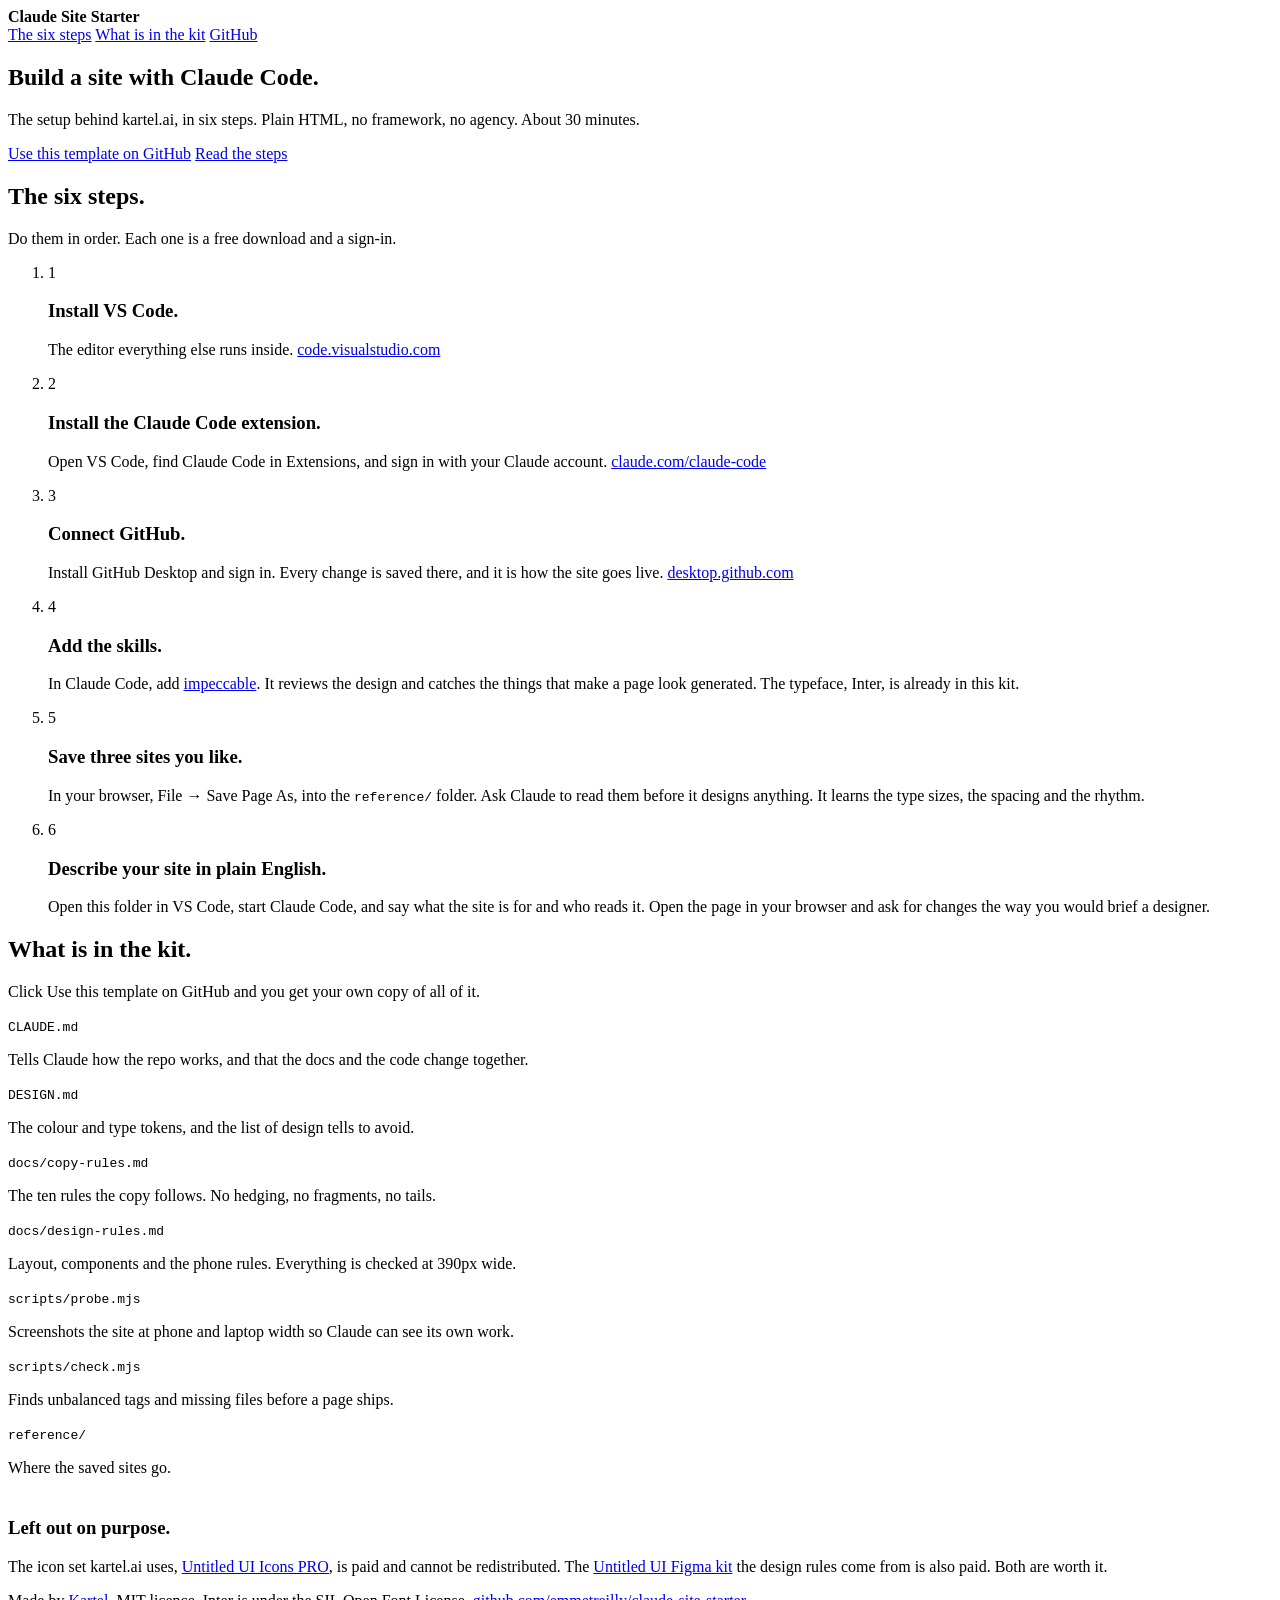
==== public/index.html @ f507cc39 "Claude Site Starter: the six-step walkthrough, the rules, the probe and the Pages workflow Co-Author" ====
<!doctype html>
<html lang="en">
<head>
<meta charset="utf-8">
<meta name="viewport" content="width=device-width,initial-scale=1">
<title>Build a site with Claude Code</title>
<meta name="description" content="Six steps to set up VS Code, Claude Code and GitHub, and build a plain-HTML site the way kartel.ai is built.">
<link rel="preload" as="font" type="font/woff2" crossorigin href="/assets/fonts/InterVariable.woff2">
<link rel="stylesheet" href="/site.css">
<!-- Analytics: paste your tag manager snippet here if you use one. -->
</head>
<body>

<nav class="nav" aria-label="Site">
  <div class="col">
    <b>Claude Site Starter</b>
    <div class="links">
      <a href="#steps">The six steps</a>
      <a href="#kit">What is in the kit</a>
      <a href="https://github.com/emmetreilly/claude-site-starter">GitHub</a>
    </div>
  </div>
</nav>

<main>
  <section class="sec">
    <div class="col">
      <h1>Build a site with Claude Code.</h1>
      <p class="lede">The setup behind kartel.ai, in six steps. Plain HTML, no framework, no agency. About 30 minutes.</p>
      <div class="acts">
        <a class="btn" href="https://github.com/emmetreilly/claude-site-starter">Use this template on GitHub</a>
        <a class="btn ghost" href="#steps">Read the steps</a>
      </div>
    </div>
  </section>

  <section class="sec alt" id="steps">
    <div class="col">
      <h2>The six steps.</h2>
      <p class="muted">Do them in order. Each one is a free download and a sign-in.</p>
      <ol class="steps">
        <li class="step"><span class="n">1</span><div><h3>Install VS Code.</h3><p>The editor everything else runs inside. <a href="https://code.visualstudio.com/">code.visualstudio.com</a></p></div></li>
        <li class="step"><span class="n">2</span><div><h3>Install the Claude Code extension.</h3><p>Open VS Code, find Claude Code in Extensions, and sign in with your Claude account. <a href="https://claude.com/claude-code">claude.com/claude-code</a></p></div></li>
        <li class="step"><span class="n">3</span><div><h3>Connect GitHub.</h3><p>Install GitHub Desktop and sign in. Every change is saved there, and it is how the site goes live. <a href="https://desktop.github.com/">desktop.github.com</a></p></div></li>
        <li class="step"><span class="n">4</span><div><h3>Add the skills.</h3><p>In Claude Code, add <a href="https://github.com/pbakaus/impeccable">impeccable</a>. It reviews the design and catches the things that make a page look generated. The typeface, Inter, is already in this kit.</p></div></li>
        <li class="step"><span class="n">5</span><div><h3>Save three sites you like.</h3><p>In your browser, File → Save Page As, into the <code>reference/</code> folder. Ask Claude to read them before it designs anything. It learns the type sizes, the spacing and the rhythm.</p></div></li>
        <li class="step"><span class="n">6</span><div><h3>Describe your site in plain English.</h3><p>Open this folder in VS Code, start Claude Code, and say what the site is for and who reads it. Open the page in your browser and ask for changes the way you would brief a designer.</p></div></li>
      </ol>
    </div>
  </section>

  <section class="sec" id="kit">
    <div class="col">
      <h2>What is in the kit.</h2>
      <p class="muted">Click Use this template on GitHub and you get your own copy of all of it.</p>
      <div class="kit">
        <code>CLAUDE.md</code><p>Tells Claude how the repo works, and that the docs and the code change together.</p>
        <code>DESIGN.md</code><p>The colour and type tokens, and the list of design tells to avoid.</p>
        <code>docs/copy-rules.md</code><p>The ten rules the copy follows. No hedging, no fragments, no tails.</p>
        <code>docs/design-rules.md</code><p>Layout, components and the phone rules. Everything is checked at 390px wide.</p>
        <code>scripts/probe.mjs</code><p>Screenshots the site at phone and laptop width so Claude can see its own work.</p>
        <code>scripts/check.mjs</code><p>Finds unbalanced tags and missing files before a page ships.</p>
        <code>reference/</code><p>Where the saved sites go.</p>
      </div>
      <h3 style="margin-top:40px">Left out on purpose.</h3>
      <p class="muted">The icon set kartel.ai uses, <a href="https://www.untitledui.com/icons">Untitled UI Icons PRO</a>, is paid and cannot be redistributed. The <a href="https://www.untitledui.com/">Untitled UI Figma kit</a> the design rules come from is also paid. Both are worth it.</p>
    </div>
  </section>
</main>

<footer class="foot">
  <div class="col">
    <span>Made by <a href="https://kartel.ai/">Kartel</a>. MIT licence. Inter is under the SIL Open Font License.</span>
    <a href="https://github.com/emmetreilly/claude-site-starter">github.com/emmetreilly/claude-site-starter</a>
  </div>
</footer>

</body>
</html>
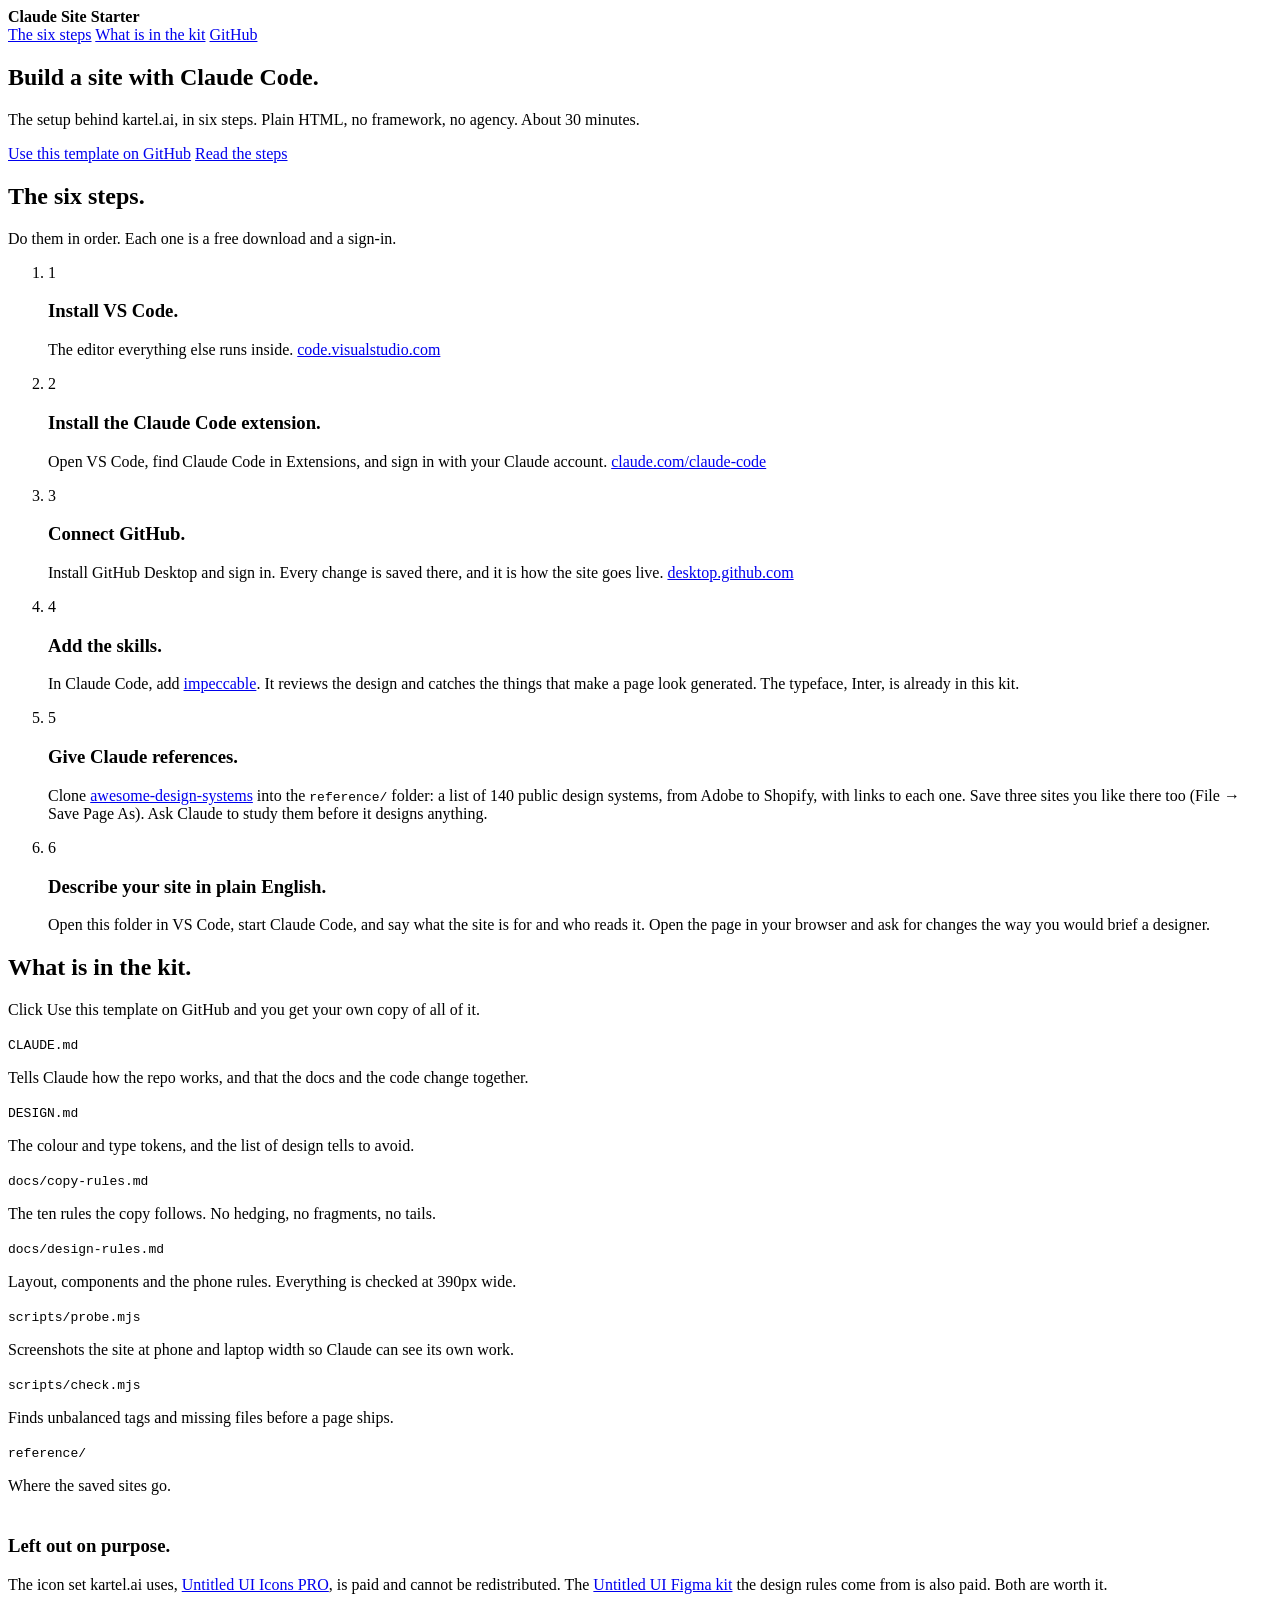
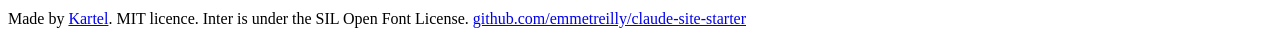
==== commit 8f1d0bfd: "Step 5 points at awesome-design-systems, cloned into reference/ Co-Authored-By: Claude Fable 5.1 <no" ====
--- a/public/index.html
+++ b/public/index.html
@@ -43,7 +43,7 @@
         <li class="step"><span class="n">2</span><div><h3>Install the Claude Code extension.</h3><p>Open VS Code, find Claude Code in Extensions, and sign in with your Claude account. <a href="https://claude.com/claude-code">claude.com/claude-code</a></p></div></li>
         <li class="step"><span class="n">3</span><div><h3>Connect GitHub.</h3><p>Install GitHub Desktop and sign in. Every change is saved there, and it is how the site goes live. <a href="https://desktop.github.com/">desktop.github.com</a></p></div></li>
         <li class="step"><span class="n">4</span><div><h3>Add the skills.</h3><p>In Claude Code, add <a href="https://github.com/pbakaus/impeccable">impeccable</a>. It reviews the design and catches the things that make a page look generated. The typeface, Inter, is already in this kit.</p></div></li>
-        <li class="step"><span class="n">5</span><div><h3>Save three sites you like.</h3><p>In your browser, File → Save Page As, into the <code>reference/</code> folder. Ask Claude to read them before it designs anything. It learns the type sizes, the spacing and the rhythm.</p></div></li>
+        <li class="step"><span class="n">5</span><div><h3>Give Claude references.</h3><p>Clone <a href="https://github.com/alexpate/awesome-design-systems">awesome-design-systems</a> into the <code>reference/</code> folder: a list of 140 public design systems, from Adobe to Shopify, with links to each one. Save three sites you like there too (File → Save Page As). Ask Claude to study them before it designs anything.</p></div></li>
         <li class="step"><span class="n">6</span><div><h3>Describe your site in plain English.</h3><p>Open this folder in VS Code, start Claude Code, and say what the site is for and who reads it. Open the page in your browser and ask for changes the way you would brief a designer.</p></div></li>
       </ol>
     </div>
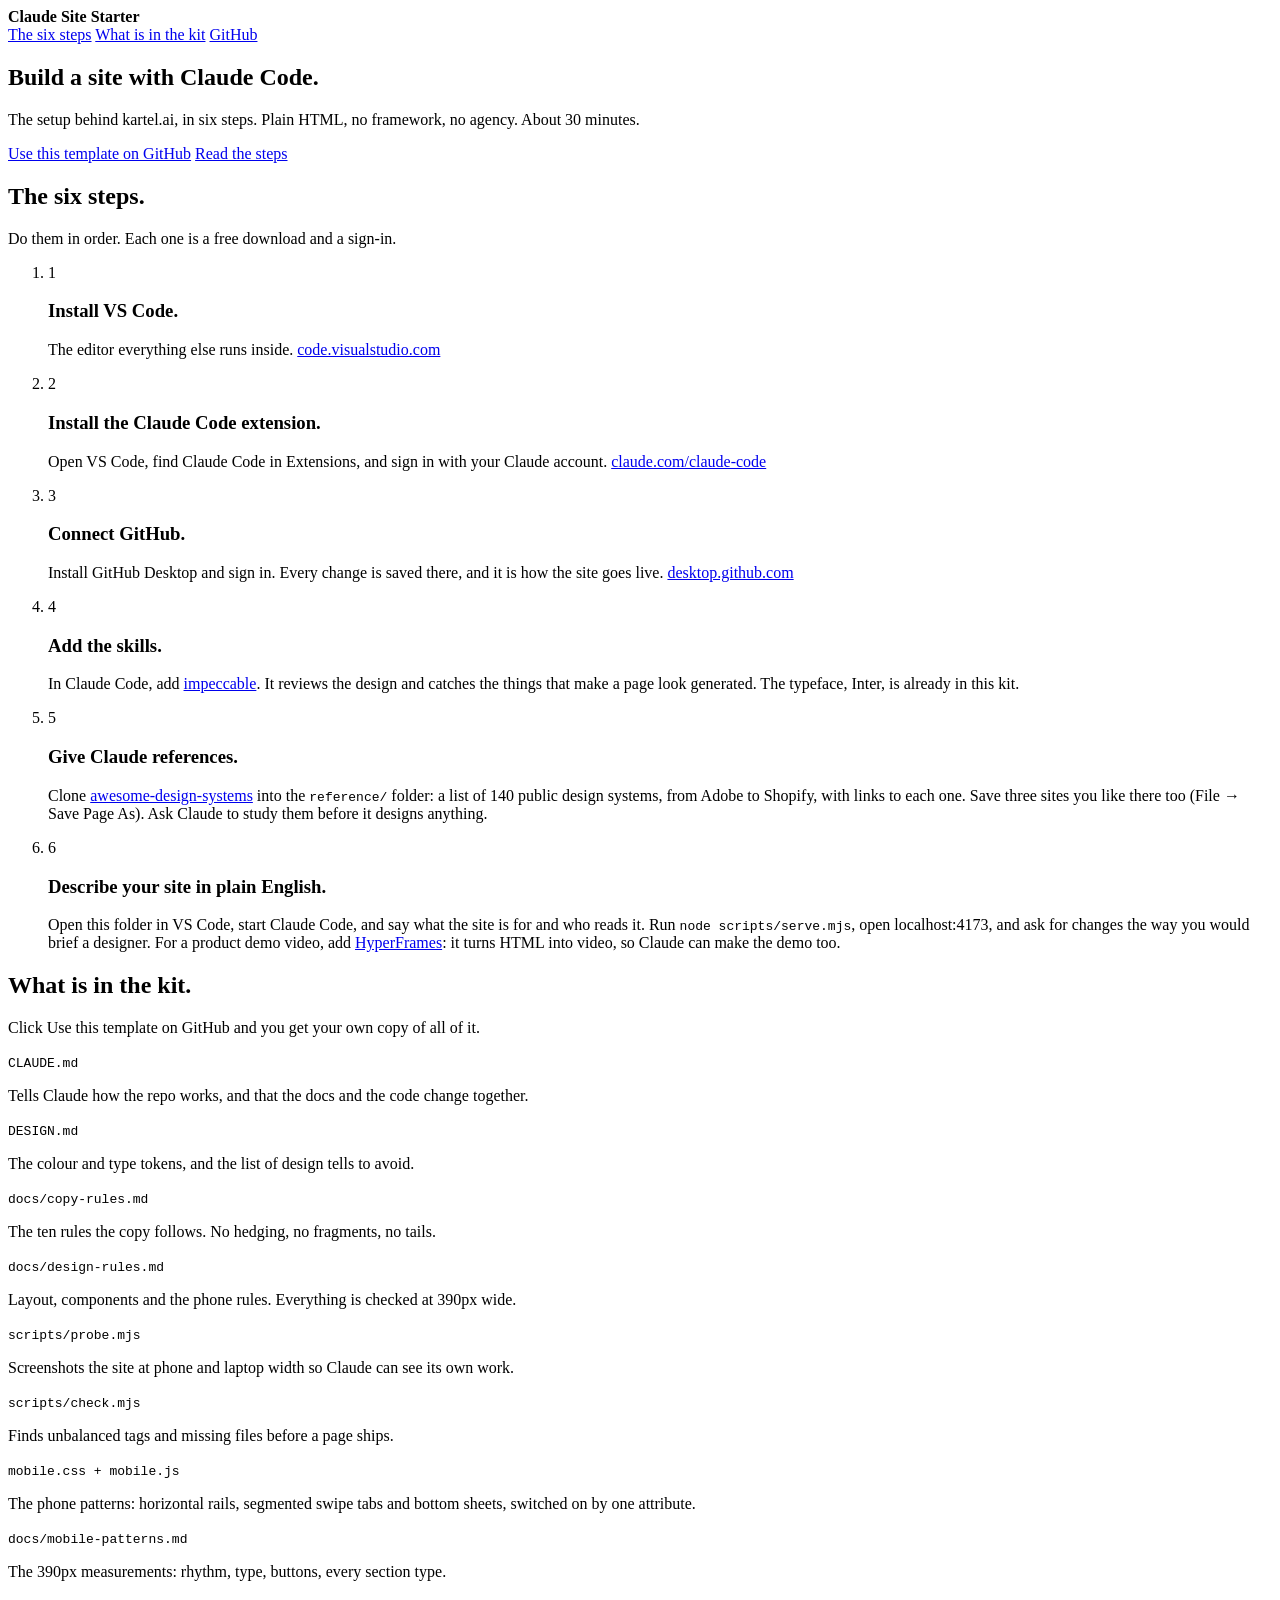
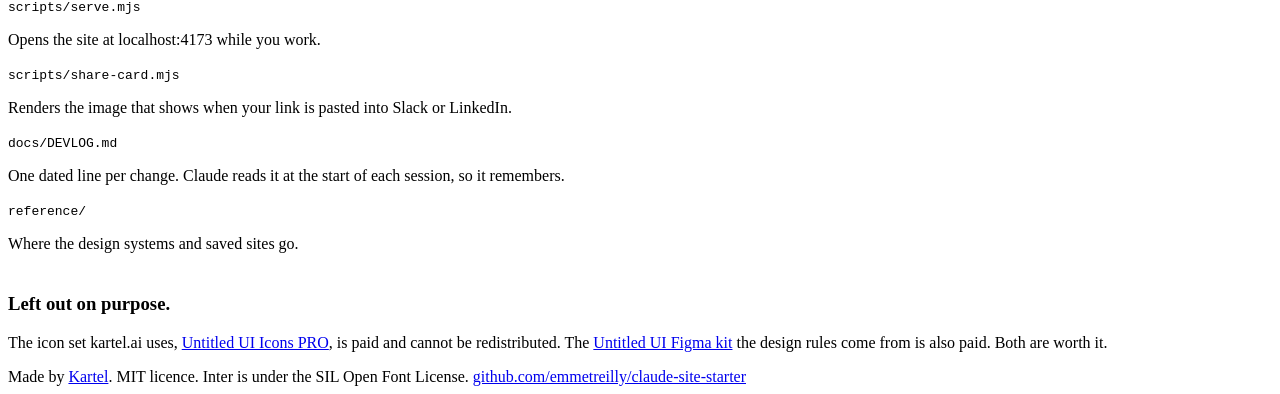
==== commit 6fbaf385: "Phone patterns, mobile measurements, serve and share-card scripts, devlog, detector config, HyperFra" ====
--- a/public/index.html
+++ b/public/index.html
@@ -7,6 +7,7 @@
 <meta name="description" content="Six steps to set up VS Code, Claude Code and GitHub, and build a plain-HTML site the way kartel.ai is built.">
 <link rel="preload" as="font" type="font/woff2" crossorigin href="/assets/fonts/InterVariable.woff2">
 <link rel="stylesheet" href="/site.css">
+<link rel="stylesheet" href="/mobile.css">
 <!-- Analytics: paste your tag manager snippet here if you use one. -->
 </head>
 <body>
@@ -44,7 +45,7 @@
         <li class="step"><span class="n">3</span><div><h3>Connect GitHub.</h3><p>Install GitHub Desktop and sign in. Every change is saved there, and it is how the site goes live. <a href="https://desktop.github.com/">desktop.github.com</a></p></div></li>
         <li class="step"><span class="n">4</span><div><h3>Add the skills.</h3><p>In Claude Code, add <a href="https://github.com/pbakaus/impeccable">impeccable</a>. It reviews the design and catches the things that make a page look generated. The typeface, Inter, is already in this kit.</p></div></li>
         <li class="step"><span class="n">5</span><div><h3>Give Claude references.</h3><p>Clone <a href="https://github.com/alexpate/awesome-design-systems">awesome-design-systems</a> into the <code>reference/</code> folder: a list of 140 public design systems, from Adobe to Shopify, with links to each one. Save three sites you like there too (File → Save Page As). Ask Claude to study them before it designs anything.</p></div></li>
-        <li class="step"><span class="n">6</span><div><h3>Describe your site in plain English.</h3><p>Open this folder in VS Code, start Claude Code, and say what the site is for and who reads it. Open the page in your browser and ask for changes the way you would brief a designer.</p></div></li>
+        <li class="step"><span class="n">6</span><div><h3>Describe your site in plain English.</h3><p>Open this folder in VS Code, start Claude Code, and say what the site is for and who reads it. Run <code>node scripts/serve.mjs</code>, open localhost:4173, and ask for changes the way you would brief a designer. For a product demo video, add <a href="https://github.com/heygen-com/hyperframes">HyperFrames</a>: it turns HTML into video, so Claude can make the demo too.</p></div></li>
       </ol>
     </div>
   </section>
@@ -60,7 +61,12 @@
         <code>docs/design-rules.md</code><p>Layout, components and the phone rules. Everything is checked at 390px wide.</p>
         <code>scripts/probe.mjs</code><p>Screenshots the site at phone and laptop width so Claude can see its own work.</p>
         <code>scripts/check.mjs</code><p>Finds unbalanced tags and missing files before a page ships.</p>
-        <code>reference/</code><p>Where the saved sites go.</p>
+        <code>mobile.css + mobile.js</code><p>The phone patterns: horizontal rails, segmented swipe tabs and bottom sheets, switched on by one attribute.</p>
+        <code>docs/mobile-patterns.md</code><p>The 390px measurements: rhythm, type, buttons, every section type.</p>
+        <code>scripts/serve.mjs</code><p>Opens the site at localhost:4173 while you work.</p>
+        <code>scripts/share-card.mjs</code><p>Renders the image that shows when your link is pasted into Slack or LinkedIn.</p>
+        <code>docs/DEVLOG.md</code><p>One dated line per change. Claude reads it at the start of each session, so it remembers.</p>
+        <code>reference/</code><p>Where the design systems and saved sites go.</p>
       </div>
       <h3 style="margin-top:40px">Left out on purpose.</h3>
       <p class="muted">The icon set kartel.ai uses, <a href="https://www.untitledui.com/icons">Untitled UI Icons PRO</a>, is paid and cannot be redistributed. The <a href="https://www.untitledui.com/">Untitled UI Figma kit</a> the design rules come from is also paid. Both are worth it.</p>
@@ -74,6 +80,7 @@
     <a href="https://github.com/emmetreilly/claude-site-starter">github.com/emmetreilly/claude-site-starter</a>
   </div>
 </footer>
+<script src="/mobile.js" defer></script>
 
 </body>
 </html>
